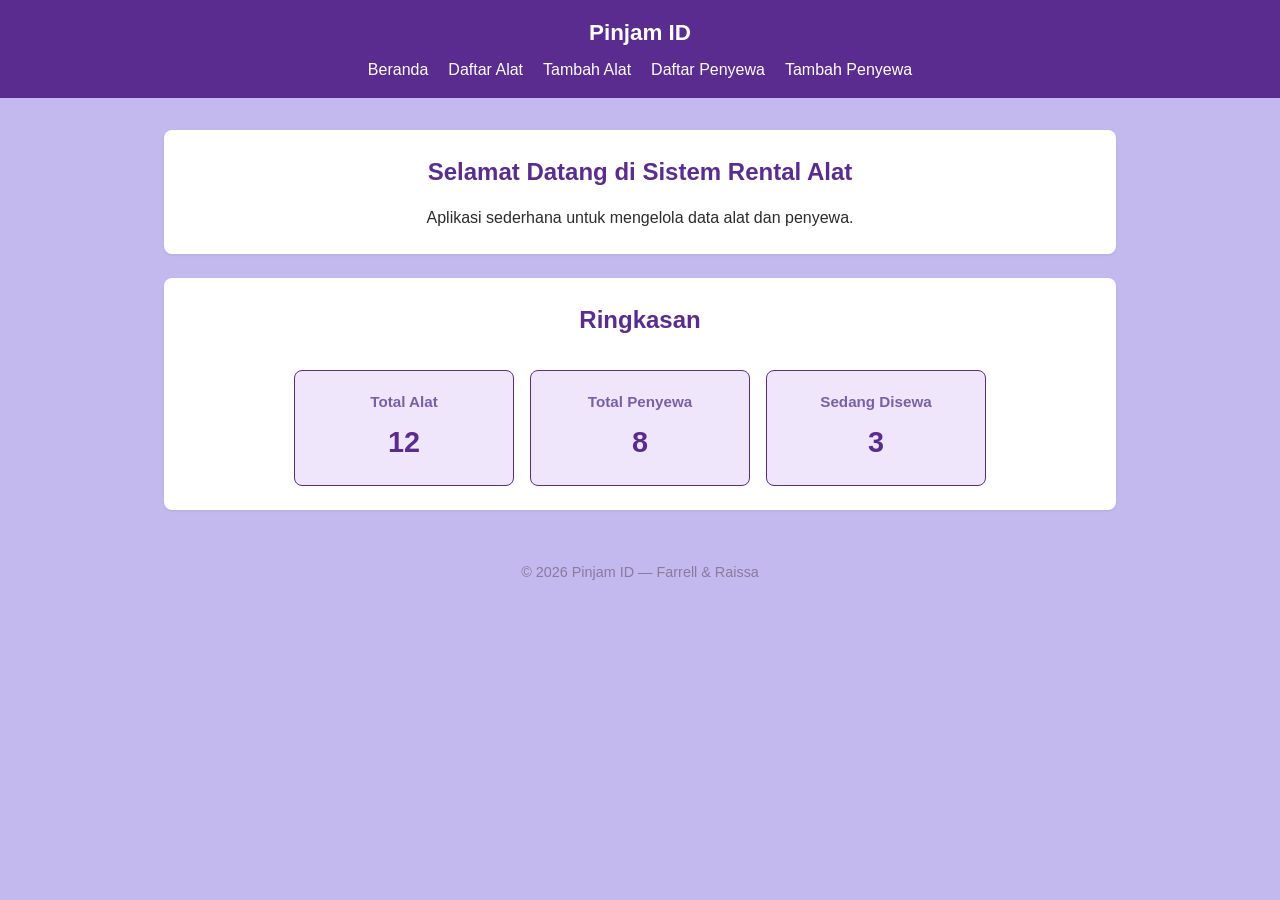
==== index.html @ 3755ff20 "Jobsheet -6 _update" ====
<!DOCTYPE html>
<html lang="id">
<head>
    <meta charset="UTF-8">
    <meta name="viewport" content="width=device-width, initial-scale=1">
    <title>Pinjam ID | Beranda</title>
    <link rel="stylesheet" href="assets/css/style.css">
</head>
<body>
    <header>
        <h1>Pinjam ID</h1>
        <button type="button" id="nav-toggle-btn" class="nav-toggle-label" aria-label="Menu">&#9776;</button>
        <nav>
            <ul>
                <li><a href="index.html">Beranda</a></li>
                <li><a href="alat/list.html">Daftar Alat</a></li>
                <li><a href="alat/tambah.html">Tambah Alat</a></li>
                <li><a href="penyewa/list.html">Daftar Penyewa</a></li>
                <li><a href="penyewa/tambah.html">Tambah Penyewa</a></li>
            </ul>
        </nav>
    </header>

    <main>
        <section>
            <h2>Selamat Datang di Sistem Rental Alat</h2>
            <p>Aplikasi sederhana untuk mengelola data alat dan penyewa.</p>
        </section>

        <section>
            <h2>Ringkasan</h2>
            <article>
                <h3>Total Alat</h3>
                <p>12</p>
            </article>
            <article>
                <h3>Total Penyewa</h3>
                <p>8</p>
            </article>
            <article>
                <h3>Sedang Disewa</h3>
                <p>3</p>
            </article>
        </section>
    </main>

    <footer>
        <p>&copy; 2026 Pinjam ID &mdash; Farrell &amp; Raissa</p>
    </footer>
    <script src="assets/js/app.js"></script>
</body>
</html>
---- assets/css/style.css ----
/* ===== Reset & Base ===== */
* {
    box-sizing: border-box;
    margin: 0;
    padding: 0;
}

body {
    font-family: "Segoe UI", Arial, sans-serif;
    color: #2b2b2b;
    background-color: #c4b9ef;
    line-height: 1.5;
}

a {
    color: #6c3fc5;
    text-decoration: none;
}

a:hover {
    text-decoration: underline;
}

/* ===== Header & Navbar (Flexbox) ===== */
header {
    background-color: #5b2c8f;
    color: #fff;
    padding: 1rem 1.5rem;
    display: flex;
    flex-direction: column;   /* susun ke bawah */
    align-items: center;      /* semua rata tengah */
    gap: 0.5rem;              /* jarak judul ke menu */
}

header h1 {
    font-size: 1.4rem;
    color: #fff;
}

header nav ul {
    list-style: none;
    display: flex;
    gap: 1.25rem;
}

header nav a {
    color: #fff;
    font-weight: 500;
}

/* ===== Main Layout ===== */
main {
    max-width: 1000px;
    margin: 2rem auto;
    padding: 0 1.5rem;
}

section {
    background-color: #fff;
    border-radius: 8px;
    padding: 1.5rem;
    margin-bottom: 1.5rem;
    box-shadow: 0 1px 3px rgba(0, 0, 0, 0.08);
}

section h2 {
    margin-bottom: 1rem;
    color: #5b2c8f;
}

/* ===== Section Sambutan (rata tengah) ===== */
main section:first-of-type {
    text-align: center;
}

/* ===== Kartu Statistik (CSS Grid) ===== */
main section:nth-of-type(2) {
    display: grid;
    grid-template-columns: repeat(3, minmax(160px, 220px));
    justify-content: center;
    align-items: stretch;
    gap: 1rem;
}

/* Judul "Ringkasan" mengisi satu baris penuh, tidak ikut jadi kotak grid */
main section:nth-of-type(2) h2 {
    grid-column: 1 / -1;
    text-align: center;
}

main section:nth-of-type(2) article {
    background-color: #f0e6fb;
    border: 1px solid #5b2c8f;
    border-radius: 8px;
    padding: 1.25rem;
    text-align: center;
}

main section:nth-of-type(2) article h3 {
    font-size: 0.95rem;
    color: #7a5ea8;
    margin-bottom: 0.5rem;
}

main section:nth-of-type(2) article p {
    font-size: 1.8rem;
    font-weight: 700;
    color: #5b2c8f;
}

/* ===== Tabel ===== */
table {
    width: 100%;
    border-collapse: collapse;
}

th, td {
    text-align: left;
    padding: 0.65rem 0.75rem;
    border-bottom: 1px solid #e5dff2;
}

thead {
    background-color: #5b2c8f;
    color: #fff;
}

tbody tr:nth-child(even) {
    background-color: #faf8fd;
}

tbody tr:hover {
    background-color: #f0e6fb;
}

td button {
    padding: 0.35rem 0.7rem;
    margin-right: 0.35rem;
    border: none;
    border-radius: 4px;
    cursor: pointer;
    font-size: 0.85rem;
}

td button:first-of-type {
    background-color: #f0ad4e;
    color: #fff;
}

td button:last-of-type {
    background-color: #d9534f;
    color: #fff;
}

/* ===== Form ===== */
form p {
    margin-bottom: 1rem;
}

form label {
    display: block;
    margin-bottom: 0.35rem;
    font-weight: 600;
    color: #444;
}

form input,
form select {
    width: 100%;
    max-width: 400px;
    padding: 0.55rem 0.7rem;
    border: 1px solid #d8cdea;
    border-radius: 4px;
    font-size: 1rem;
}

form button[type="submit"] {
    background-color: #5b2c8f;
    color: #fff;
    border: none;
    padding: 0.6rem 1.5rem;
    border-radius: 4px;
    font-size: 1rem;
    cursor: pointer;
}

form button[type="submit"]:hover {
    background-color: #431f69;
}

/* ===== Footer ===== */
footer {
    text-align: center;
    padding: 1.25rem;
    color: #8a7a9c;
    font-size: 0.9rem;
}

/* ===== Tabel Responsif ===== */
.table-responsive {
    overflow-x: auto;
}

/* ===== Hamburger Menu (checkbox hack) ===== */
.nav-toggle {
    display: none;
}

.nav-toggle-label {
    display: none;
    font-size: 1.6rem;
    color: #fff;
    cursor: pointer;
}

/* ===== Responsive Breakpoints ===== */

/* Tablet ke bawah */
@media (max-width: 600px) {
    main section:nth-of-type(2) {
        grid-template-columns: repeat(2, minmax(140px, 200px));
    }
}

/* Mobile */
@media (max-width: 480px) {
    header {
        position: relative;
    }

    .nav-toggle-label {
        display: block;
    }

    header nav {
        display: none;
        width: 100%;
        order: 3;
        margin-top: 1rem;
    }

    .nav-toggle:checked ~ nav {
        display: block;
    }

    header nav ul {
        flex-direction: column;
        gap: 0.75rem;
    }

    main section:nth-of-type(2) {
        grid-template-columns: minmax(160px, 220px);
        justify-content: center;
    }

    form input,
    form select {
        max-width: 100%;
    }
}
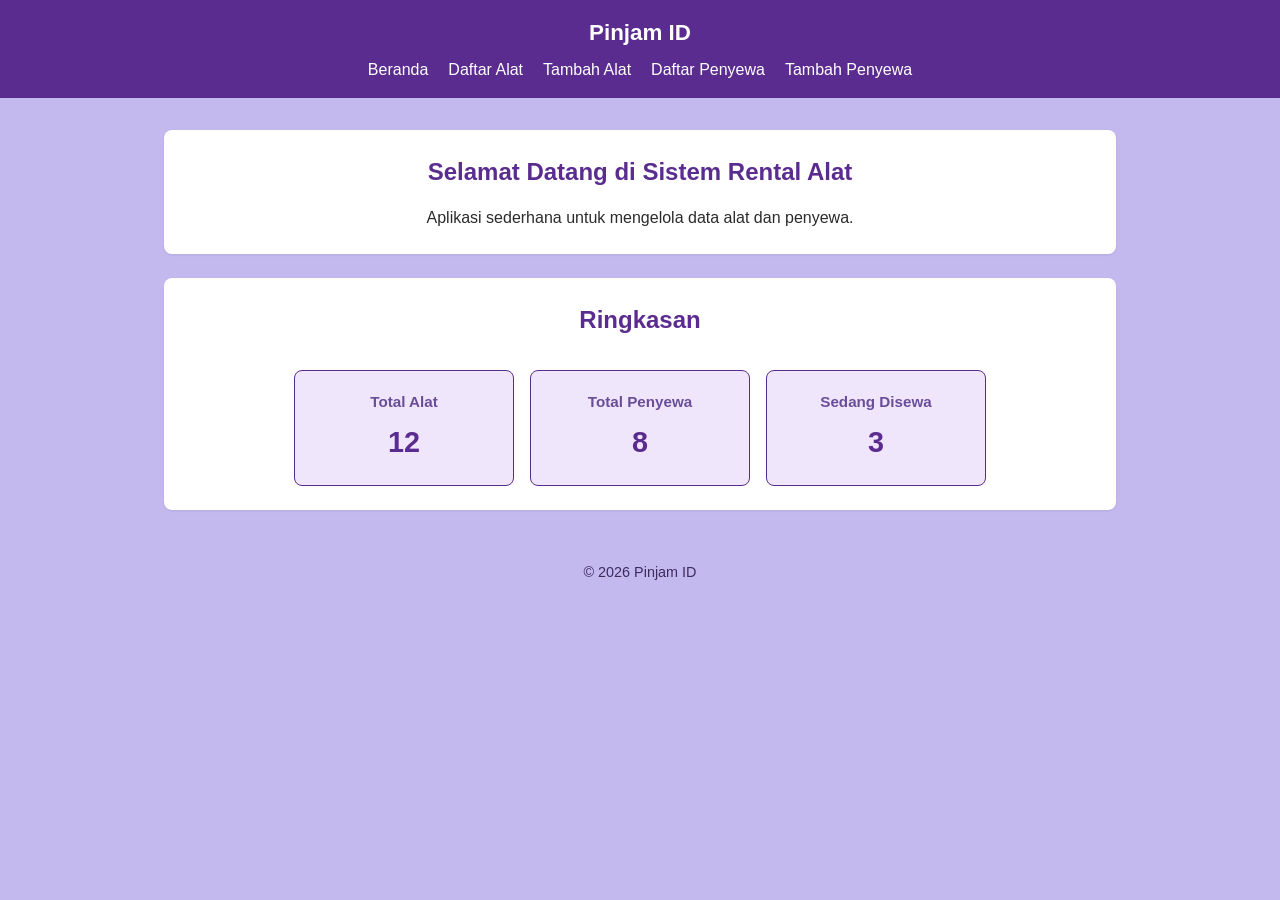
==== commit 28117275: "jobsheettt" ====
--- a/index.html
+++ b/index.html
@@ -45,7 +45,7 @@
     </main>
 
     <footer>
-        <p>&copy; 2026 Pinjam ID &mdash; Farrell &amp; Raissa</p>
+        <p>&copy; 2026 Pinjam ID </p>
     </footer>
     <script src="assets/js/app.js"></script>
 </body>
--- a/assets/css/style.css
+++ b/assets/css/style.css
@@ -98,7 +98,7 @@
 
 main section:nth-of-type(2) article h3 {
     font-size: 0.95rem;
-    color: #7a5ea8;
+    color: #6a4d99;
     margin-bottom: 0.5rem;
 }
 
@@ -192,7 +192,7 @@
 footer {
     text-align: center;
     padding: 1.25rem;
-    color: #8a7a9c;
+    color: #3d2b5c;           /* lebih gelap agar terbaca di latar ungu muda */
     font-size: 0.9rem;
 }
 
@@ -201,22 +201,41 @@
     overflow-x: auto;
 }
 
-/* ===== Hamburger Menu (checkbox hack) ===== */
-.nav-toggle {
-    display: none;
-}
-
+/* ===== Hamburger Menu (JS-driven) ===== */
 .nav-toggle-label {
     display: none;
     font-size: 1.6rem;
     color: #fff;
+    background: none;
+    border: none;
     cursor: pointer;
 }
 
+/* ===== Pesan Error Validasi ===== */
+.error {
+    display: block;
+    color: #d9534f;
+    font-size: 0.85rem;
+    margin-top: 0.25rem;
+}
+
+/* ===== Kolom Pencarian ===== */
+.search-box {
+    margin-bottom: 1rem;
+}
+
+.search-box input {
+    width: 100%;
+    max-width: 320px;
+    padding: 0.5rem 0.75rem;
+    border: 1px solid #d8cdea;
+    border-radius: 4px;
+}
+
 /* ===== Responsive Breakpoints ===== */
 
 /* Tablet ke bawah */
-@media (max-width: 600px) {
+@media (max-width: 768px) {
     main section:nth-of-type(2) {
         grid-template-columns: repeat(2, minmax(140px, 200px));
     }
@@ -239,12 +258,13 @@
         margin-top: 1rem;
     }
 
-    .nav-toggle:checked ~ nav {
+    header nav.nav-open {
         display: block;
     }
 
     header nav ul {
         flex-direction: column;
+        align-items: center;
         gap: 0.75rem;
     }
 
